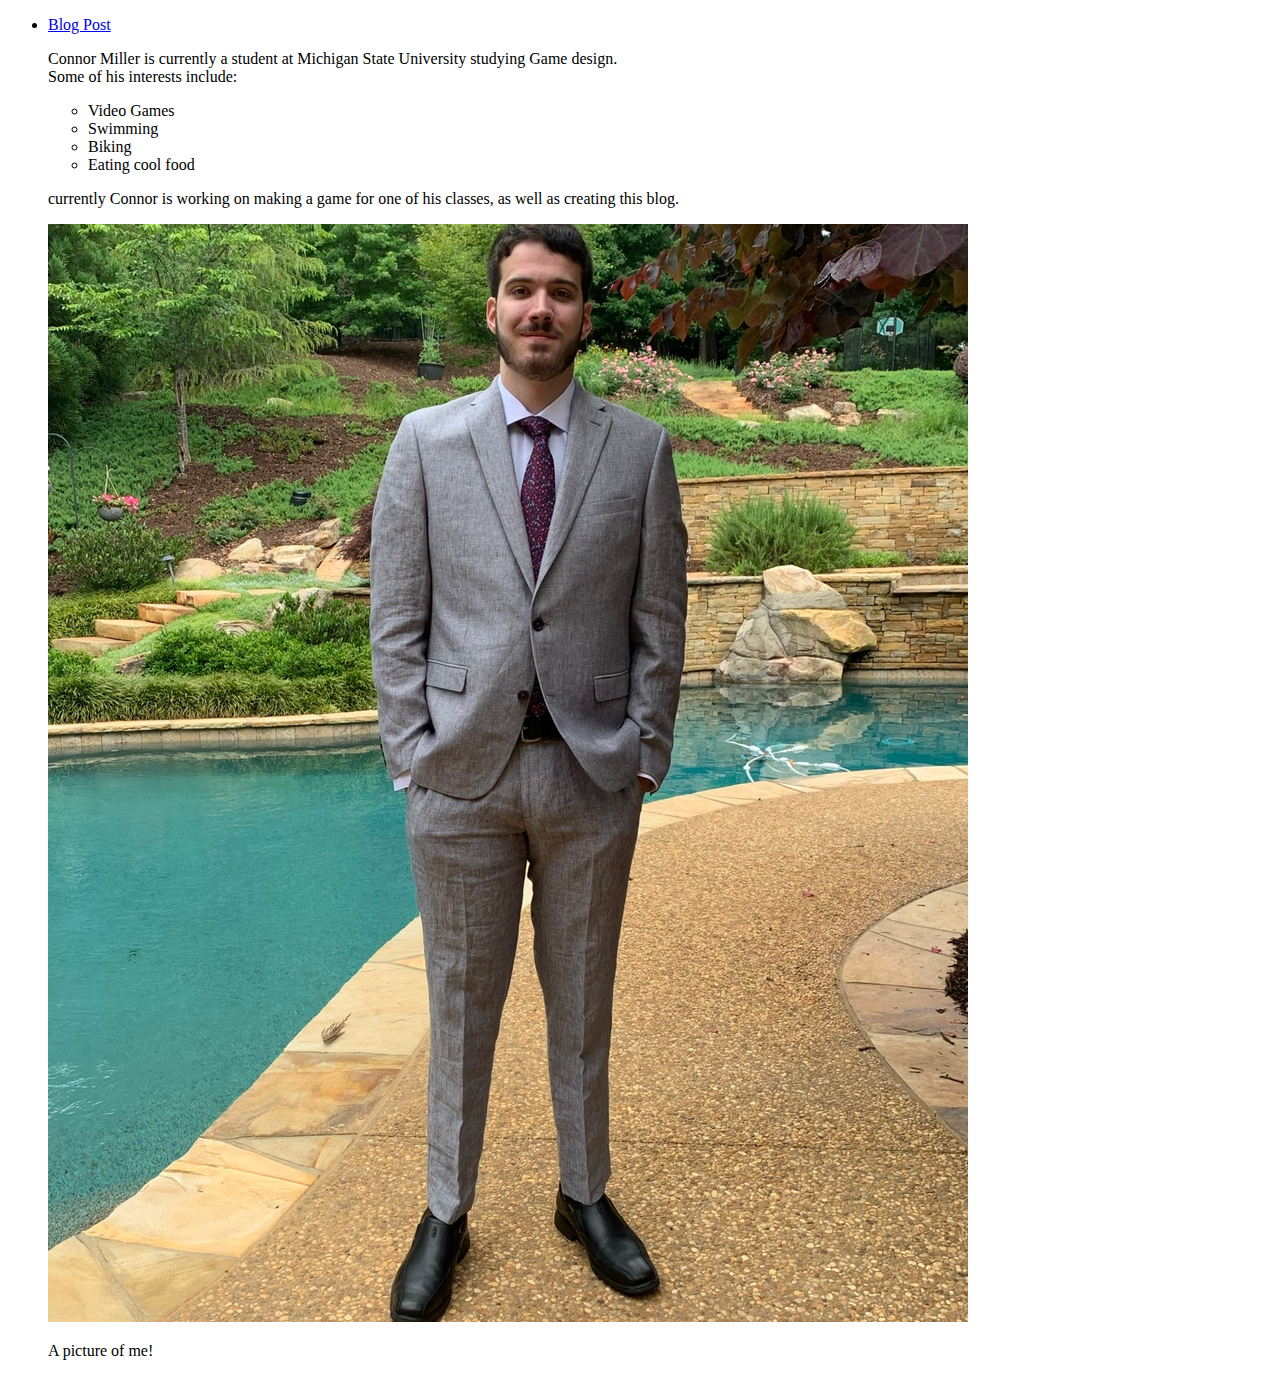
==== about.html @ f0df1dbd "commit5" ====
<!DOCTYPE html>
<html lang="en">
<head>
    <meta charset="UTF-8">
    <meta http-equiv="X-UA-Compatible" content="IE=edge">
    <meta name="viewport" content="width=device-width, initial-scale=1.0">
    <title>About</title>
</head>
<body>
    <nav>
        <ul>
          <li><a href="./index.html">Blog Post</a></li>
    <p>Connor Miller is currently a student at Michigan State University studying Game design.<br>
        Some of his interests include:<br>
    </p>
    <ul>
        <li>Video Games</li>
        <li>Swimming</li>
        <li>Biking</li>
        <li>Eating cool food</li>
    </ul>
    <p>currently Connor is working on making a game for one of his classes, as well as 
        creating this blog.
    </p>
    <p><img src="AboutImage.jpg" alt=""></p>
    <p>A picture of me!</p>
    
</body>
</html>
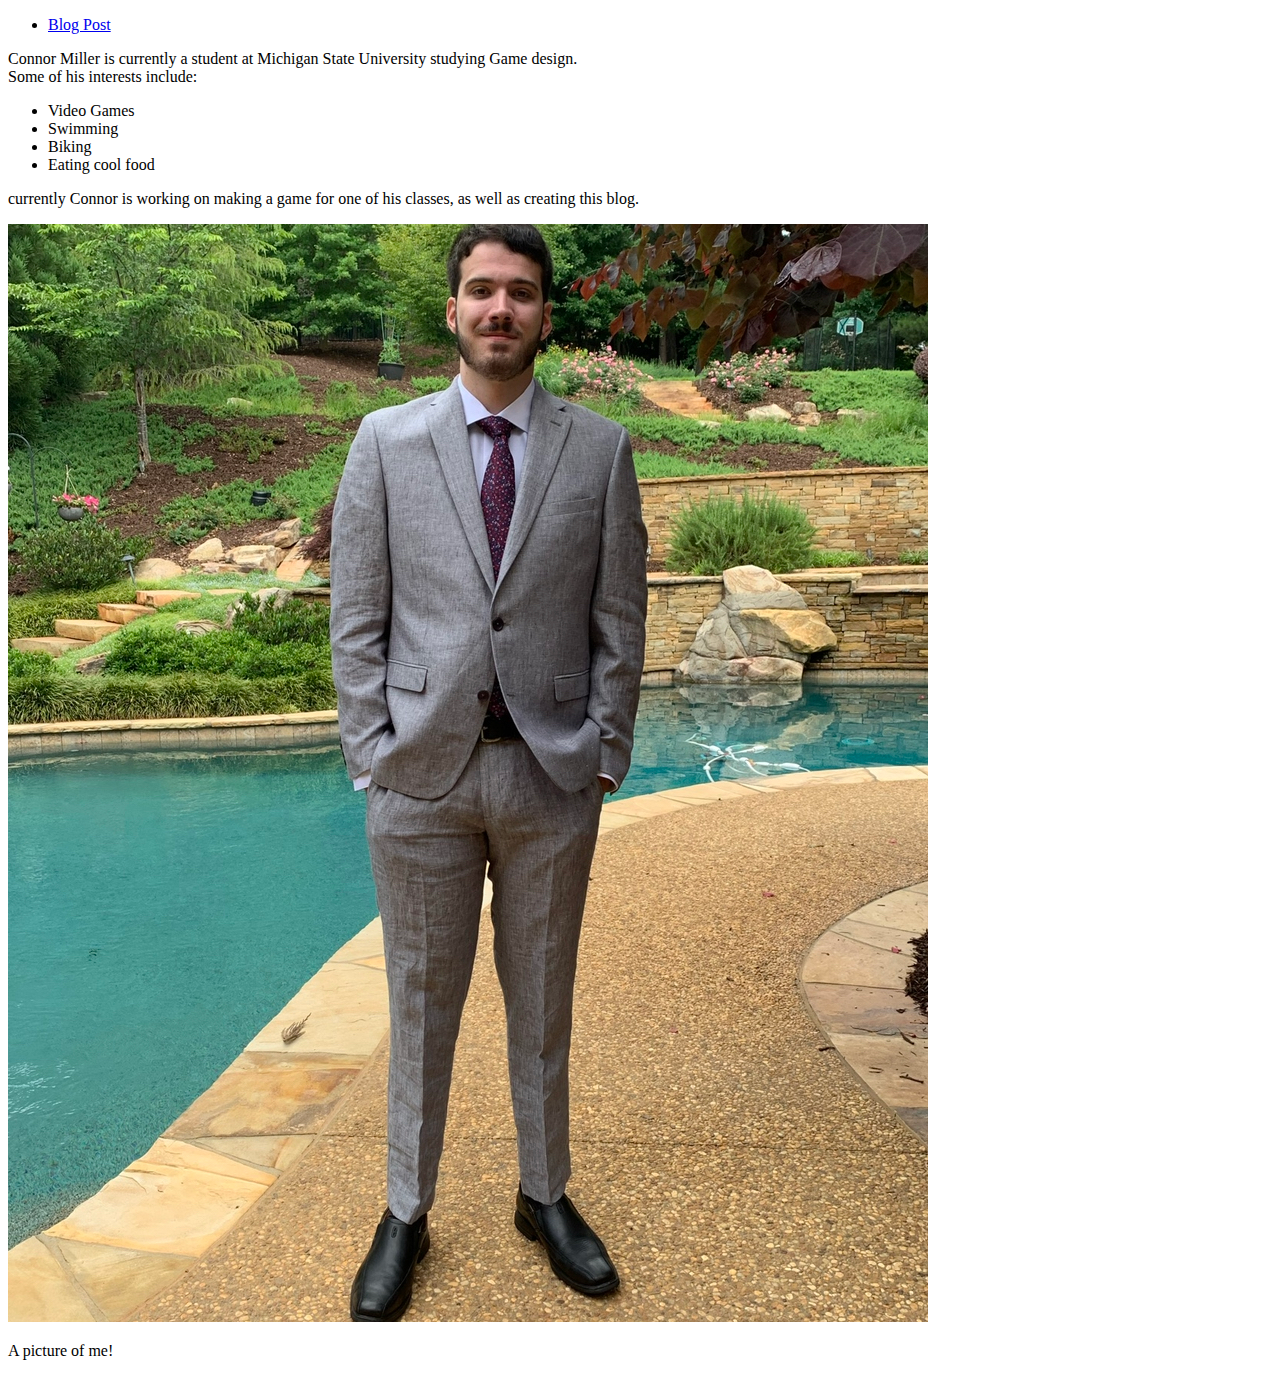
==== commit f31a63f4: "commit674" ====
--- a/about.html
+++ b/about.html
@@ -10,6 +10,8 @@
     <nav>
         <ul>
           <li><a href="./index.html">Blog Post</a></li>
+        </ul>
+    </nav>
     <p>Connor Miller is currently a student at Michigan State University studying Game design.<br>
         Some of his interests include:<br>
     </p>
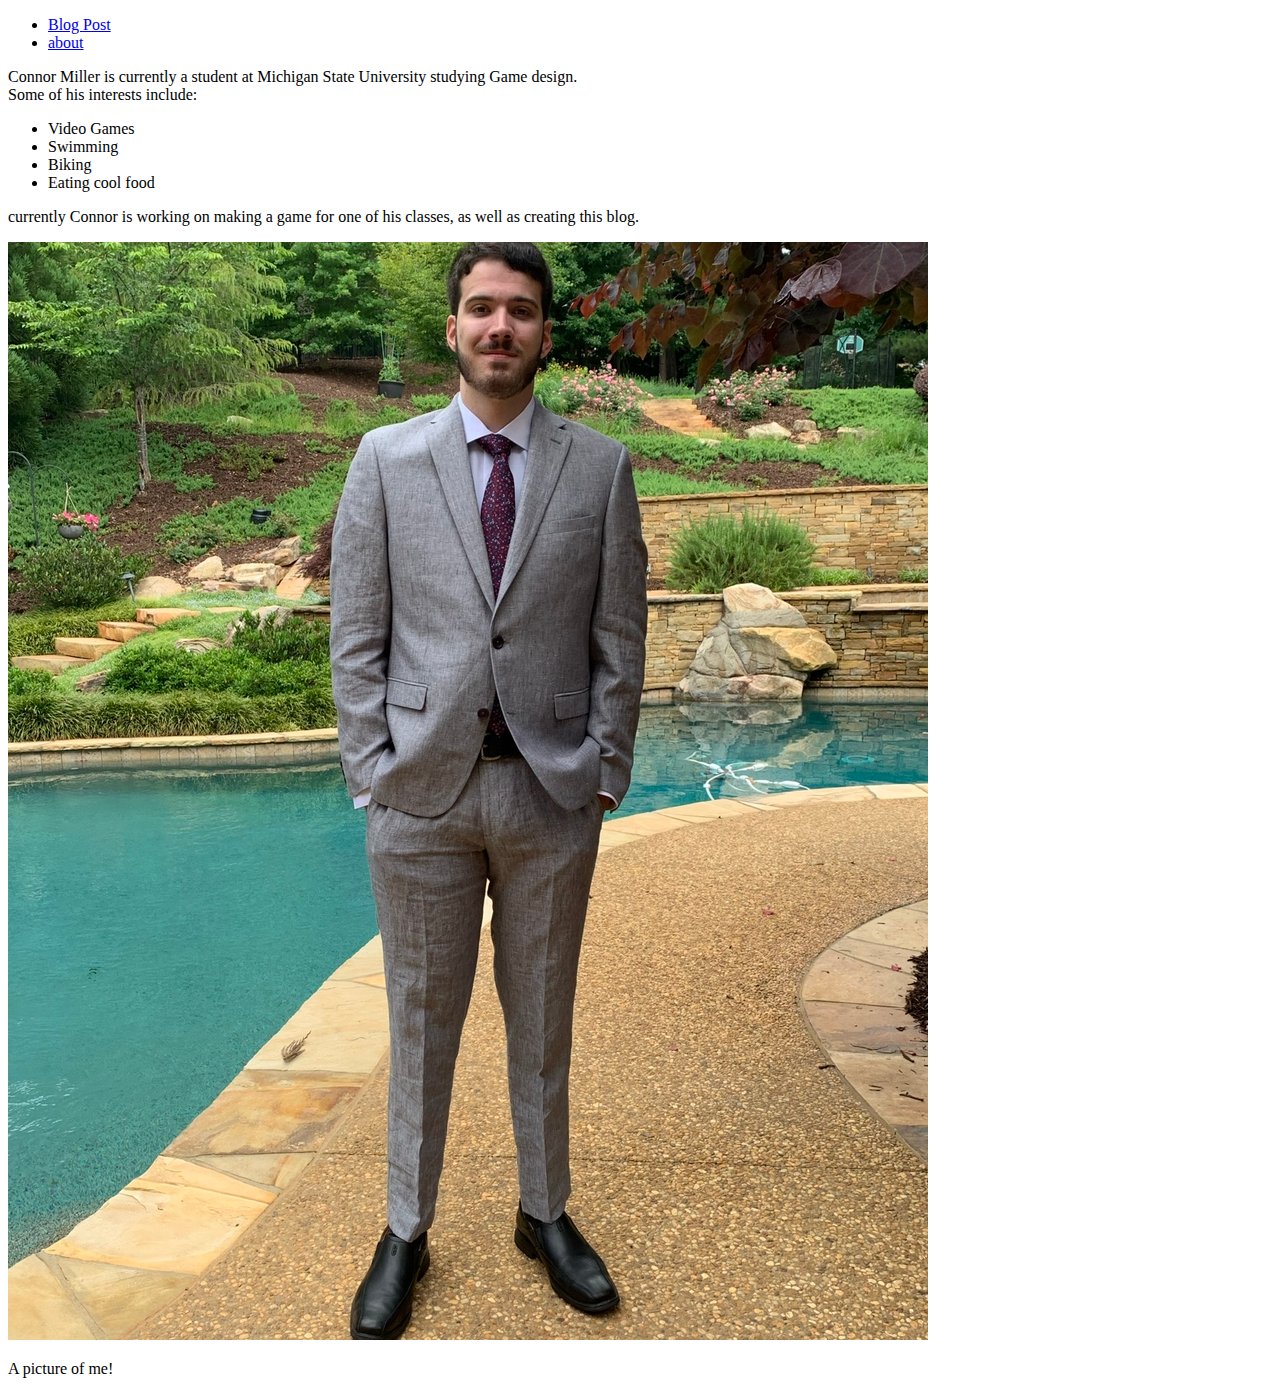
==== commit a69c93bd: "Added Contact area and links to the form" ====
--- a/about.html
+++ b/about.html
@@ -10,6 +10,7 @@
     <nav>
         <ul>
           <li><a href="./index.html">Blog Post</a></li>
+          <li><a href="./contact.html">about</a></li>
         </ul>
     </nav>
     <p>Connor Miller is currently a student at Michigan State University studying Game design.<br>
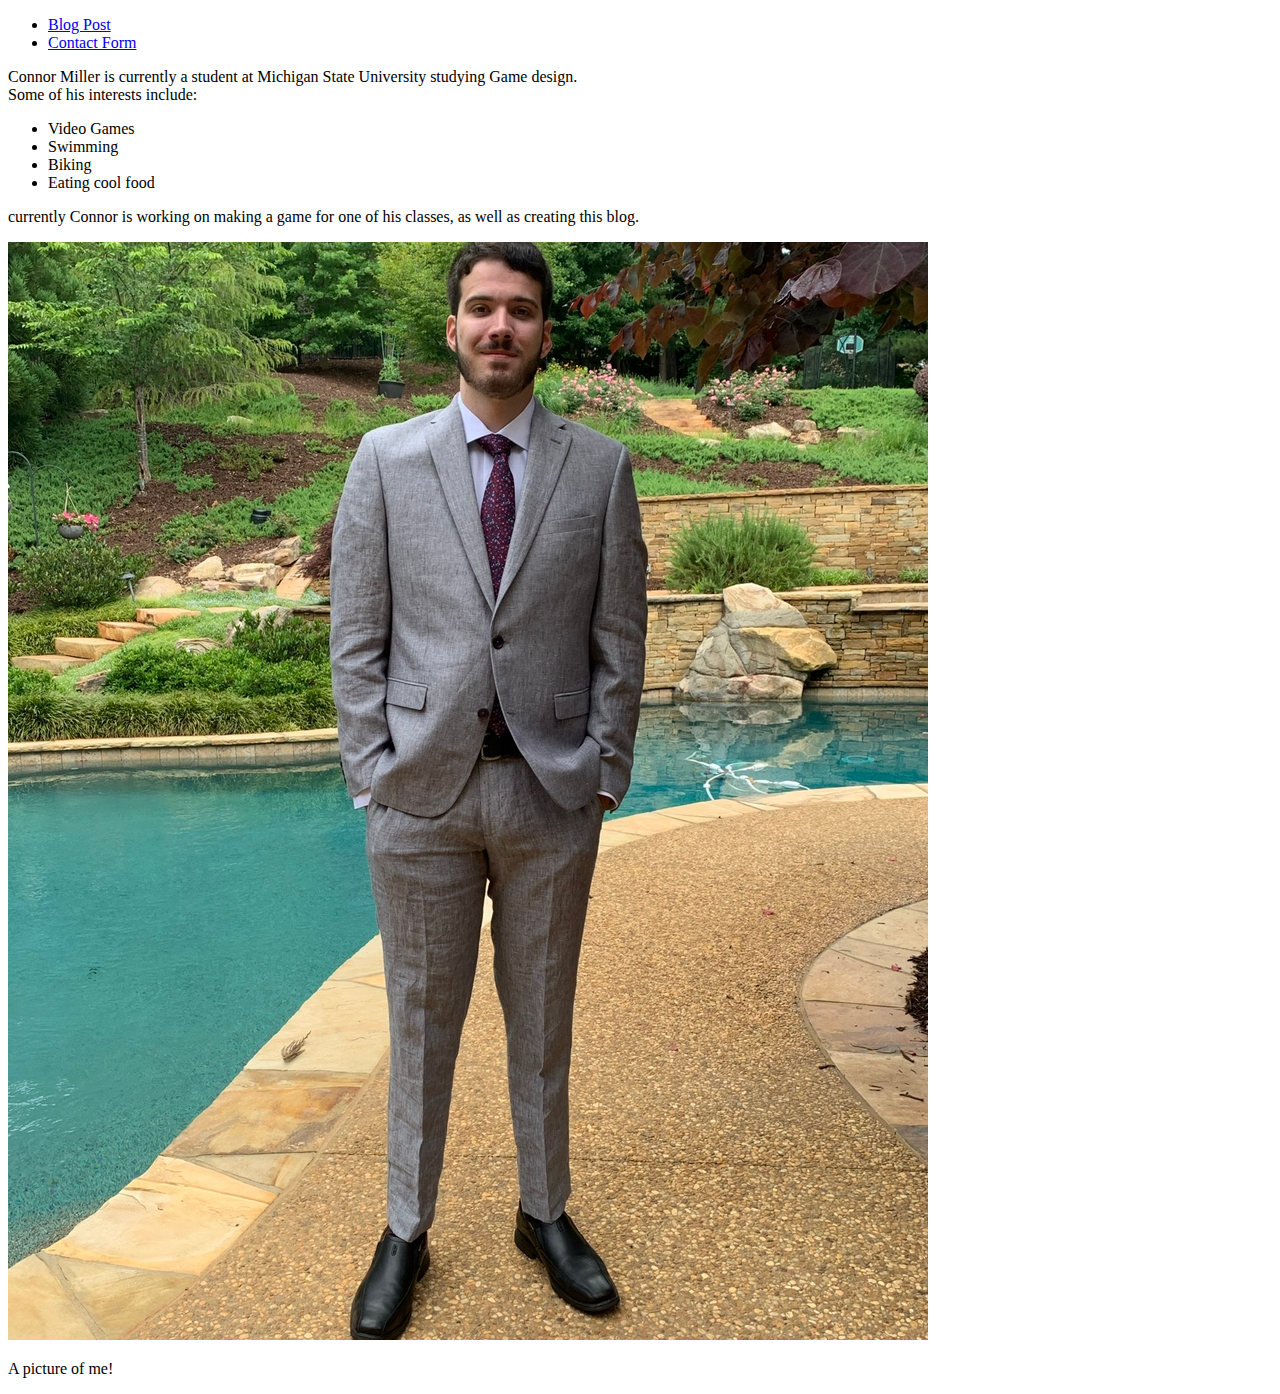
==== commit 9a63f82a: "Changed name of forms" ====
--- a/about.html
+++ b/about.html
@@ -10,7 +10,7 @@
     <nav>
         <ul>
           <li><a href="./index.html">Blog Post</a></li>
-          <li><a href="./contact.html">about</a></li>
+          <li><a href="./contact.html">Contact Form</a></li>
         </ul>
     </nav>
     <p>Connor Miller is currently a student at Michigan State University studying Game design.<br>
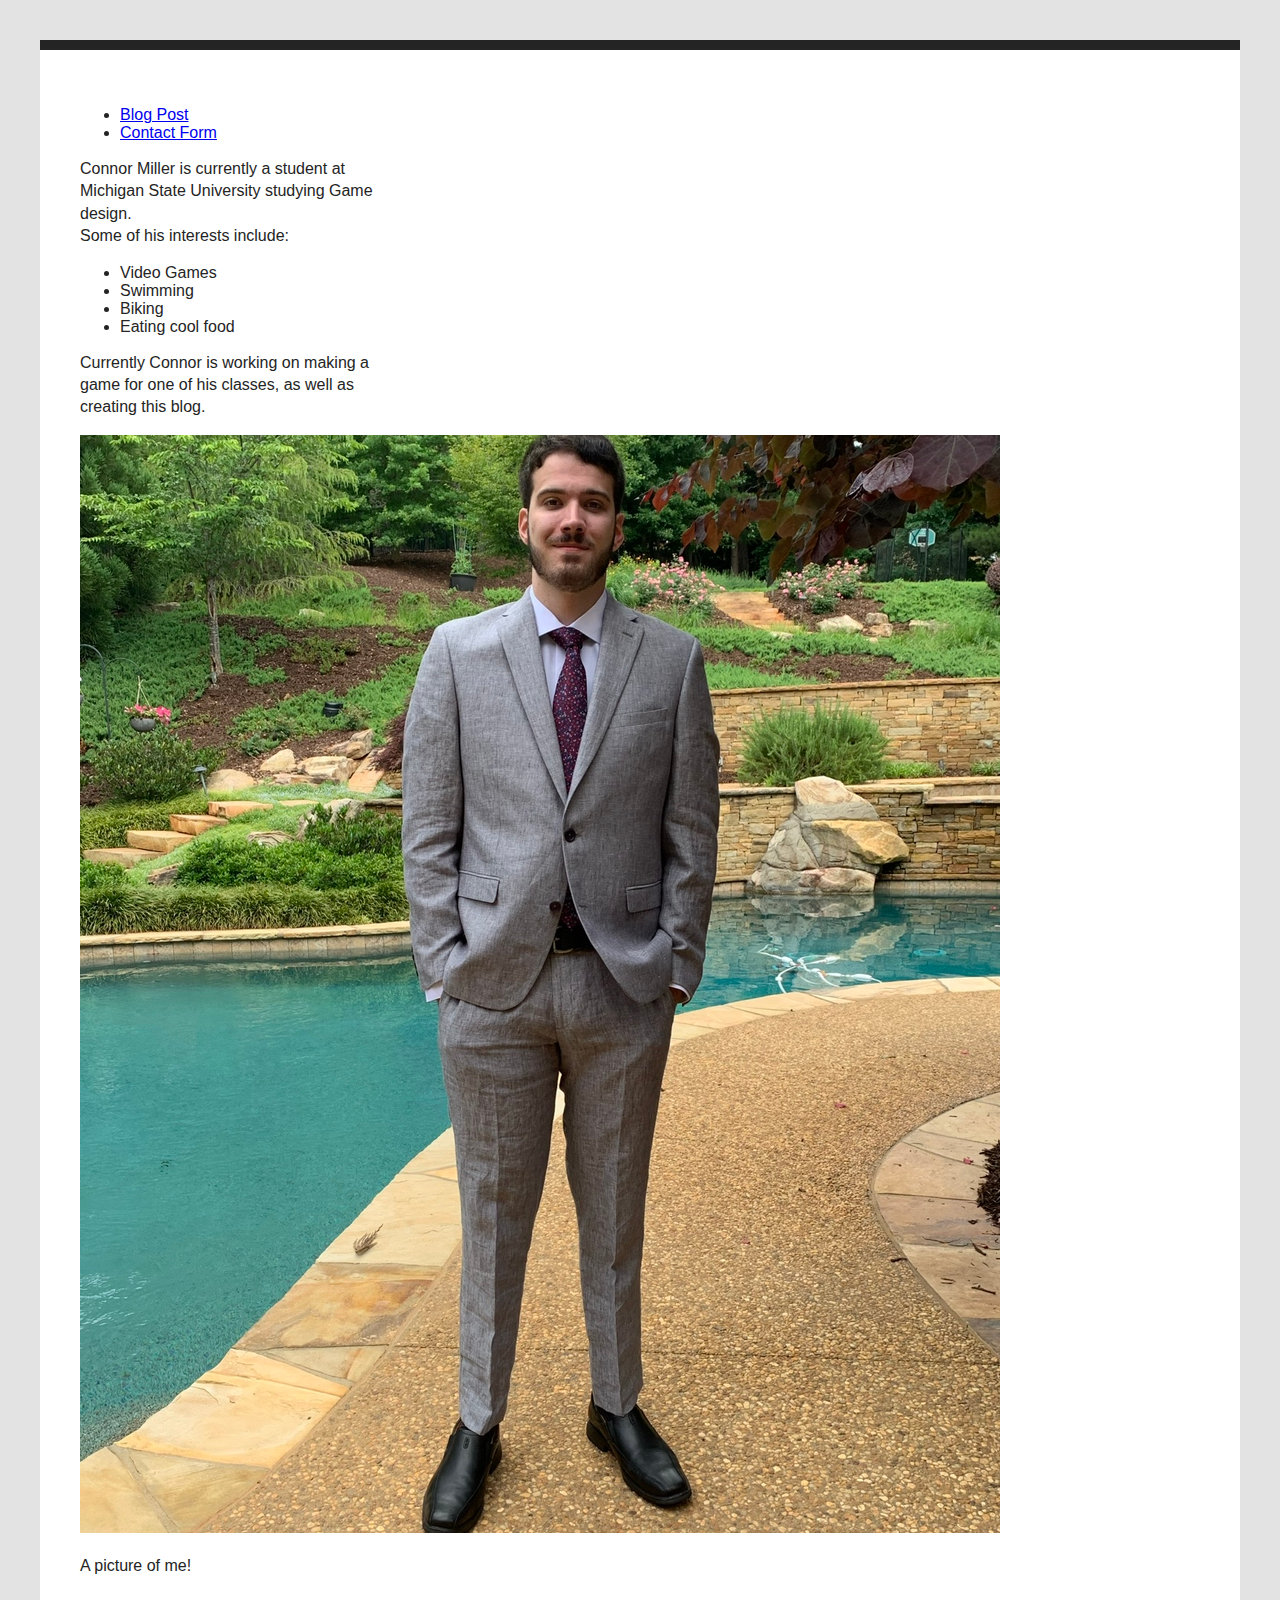
==== commit 95e4e976: "Formatting" ====
--- a/about.html
+++ b/about.html
@@ -4,6 +4,7 @@
     <meta charset="UTF-8">
     <meta http-equiv="X-UA-Compatible" content="IE=edge">
     <meta name="viewport" content="width=device-width, initial-scale=1.0">
+    <link rel="stylesheet" href="style.css">
     <title>About</title>
 </head>
 <body>
@@ -22,7 +23,7 @@
         <li>Biking</li>
         <li>Eating cool food</li>
     </ul>
-    <p>currently Connor is working on making a game for one of his classes, as well as 
+    <p>Currently Connor is working on making a game for one of his classes, as well as 
         creating this blog.
     </p>
     <p><img src="AboutImage.jpg" alt=""></p>
--- a/style.css
+++ b/style.css
@@ -0,0 +1,30 @@
+html {
+    background: #e3e3e3;
+}
+
+body {
+    font-family: Arial, Helvetica, sans-serif;
+    margin: 40px;
+    padding: 40px;
+    color: #242424;
+    border-top: 10px solid #242424;
+    background: #fff;
+}
+
+h1 {
+    font-size: 2em;
+    margin: 0;
+}
+
+p {
+    line-height: 1.4em;
+    width: 300px;
+}
+
+#blog {
+    border-top: 1px dotted #ccc;
+}
+
+.blog-post{
+    border-bottom: 1px dotted #ccc;
+}
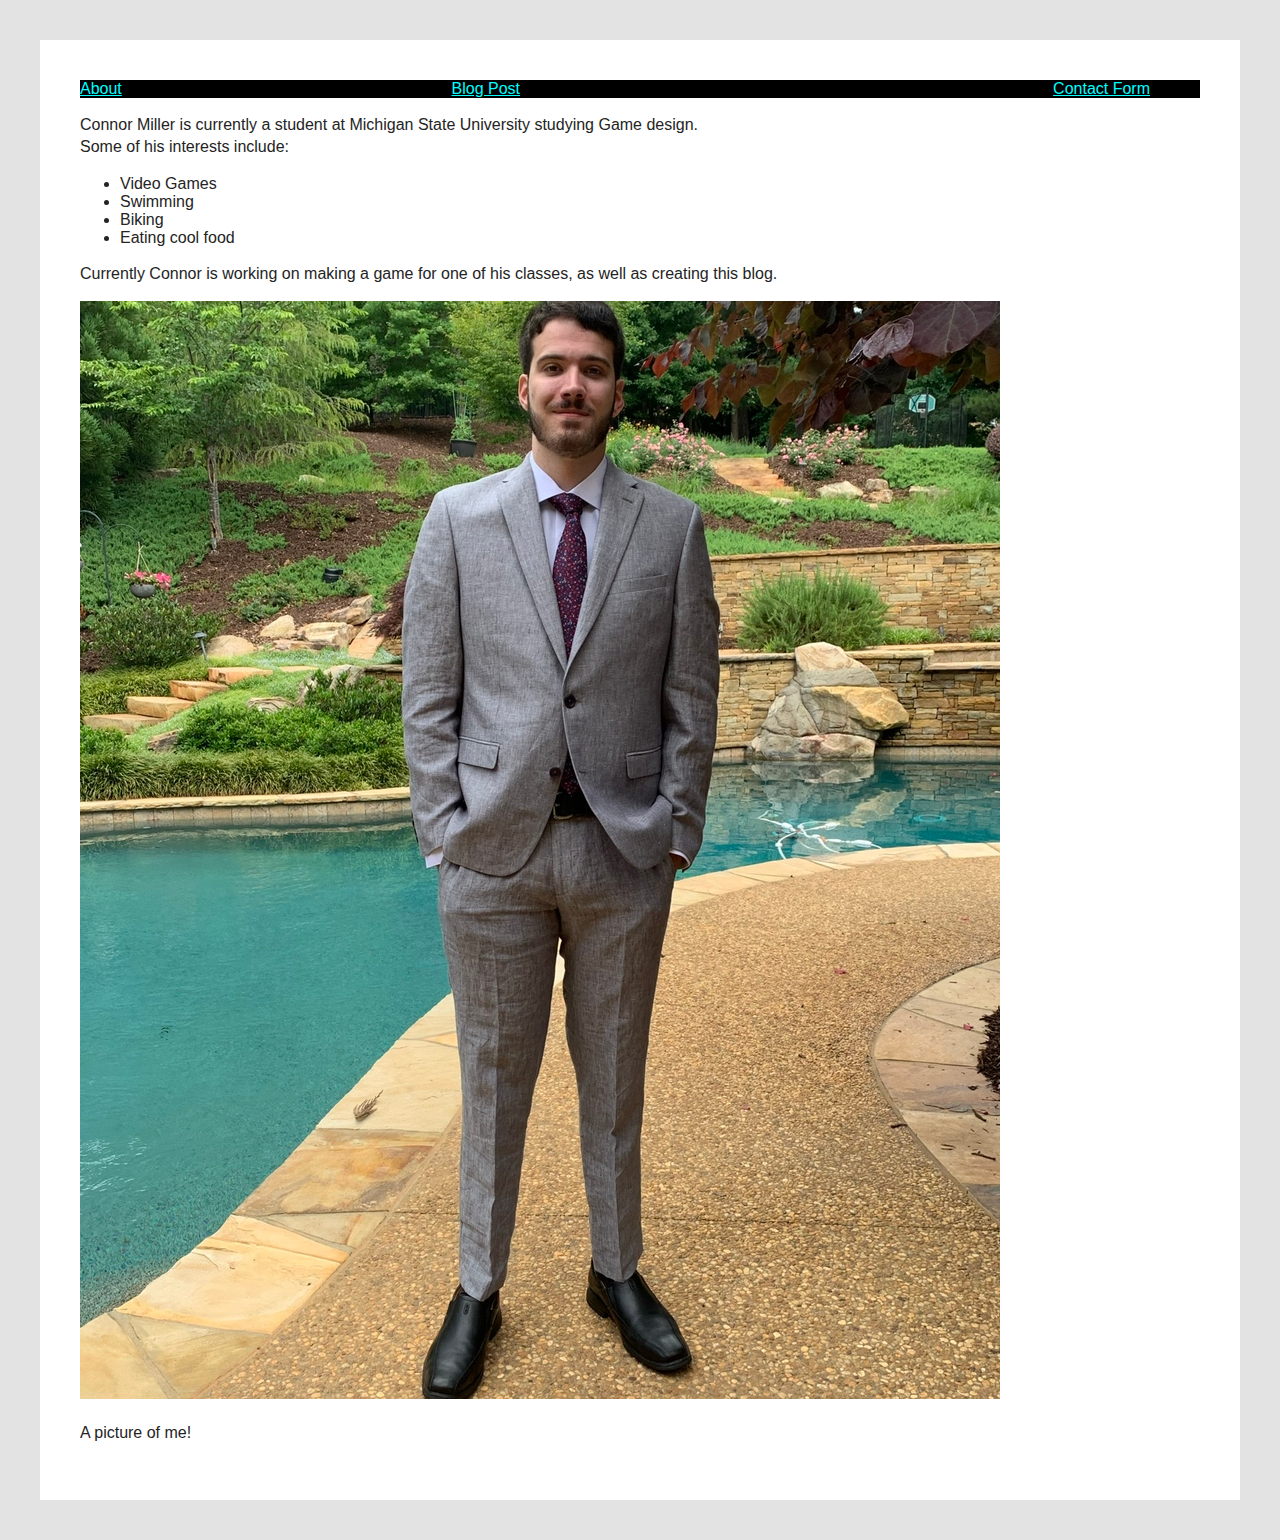
==== commit 739153e8: "Sticky Push" ====
--- a/about.html
+++ b/about.html
@@ -8,12 +8,11 @@
     <title>About</title>
 </head>
 <body>
-    <nav>
-        <ul>
-          <li><a href="./index.html">Blog Post</a></li>
-          <li><a href="./contact.html">Contact Form</a></li>
-        </ul>
-    </nav>
+    <div class="navigationa">
+        <a href="./about.html">About</a>
+        <a href="./contact.html">Contact Form</a>
+        <a href="./index.html">Blog Post</a>
+    </div>
     <p>Connor Miller is currently a student at Michigan State University studying Game design.<br>
         Some of his interests include:<br>
     </p>
--- a/style.css
+++ b/style.css
@@ -7,7 +7,6 @@
     margin: 40px;
     padding: 40px;
     color: #242424;
-    border-top: 10px solid #242424;
     background: #fff;
 }
 
@@ -18,7 +17,7 @@
 
 p {
     line-height: 1.4em;
-    width: 300px;
+    width: 700px;
 }
 
 #blog {
@@ -28,3 +27,25 @@
 .blog-post{
     border-bottom: 1px dotted #ccc;
 }
+
+a[href="./about.html"]{
+    color:aqua;
+}
+
+a[href="./contact.html"]{
+    color:aqua;
+    position: absolute;
+    right: 50px;
+}
+
+a[href="./index.html"]{
+    color:aqua;
+    position: absolute;
+    right: 680px;
+}
+.navigationa{
+  background: black;
+  posistion: -webkit-sticky;
+  position: sticky;
+  top: 0;
+}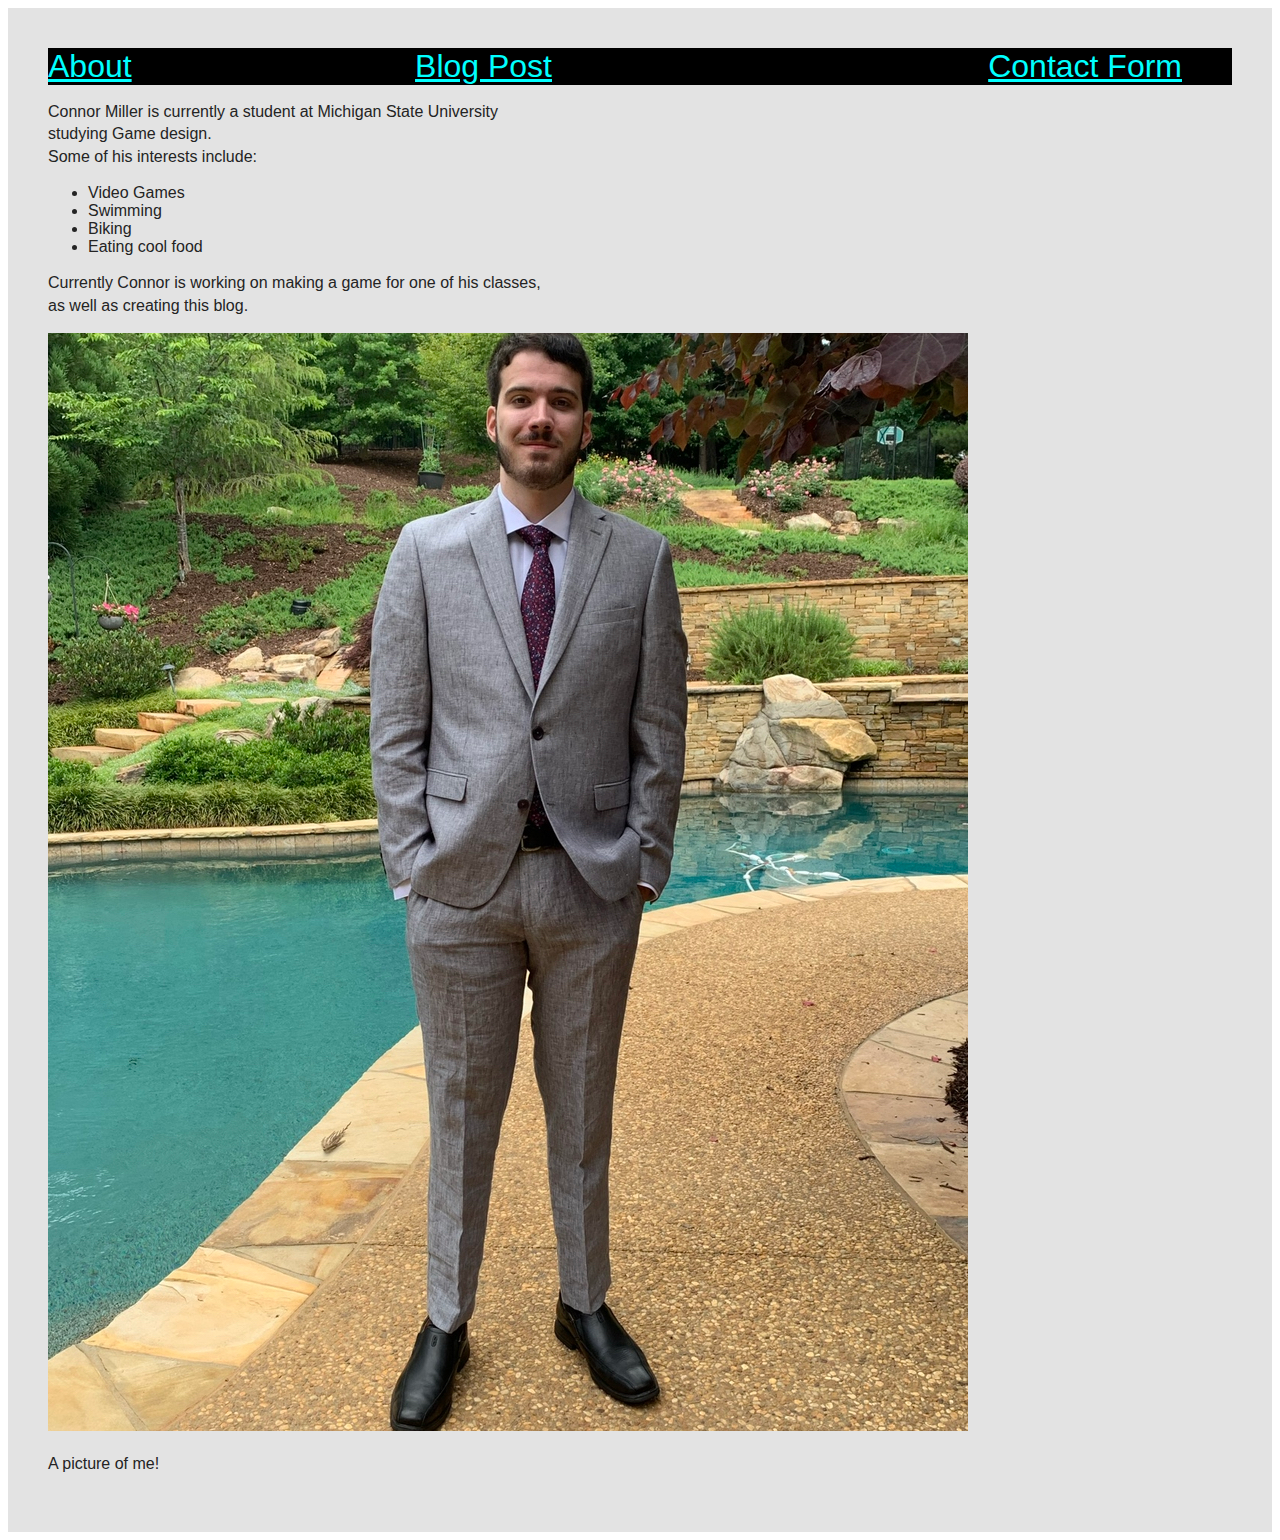
==== commit f8242b1a: "Flexbox Test" ====
--- a/about.html
+++ b/about.html
@@ -13,7 +13,7 @@
         <a href="./contact.html">Contact Form</a>
         <a href="./index.html">Blog Post</a>
     </div>
-    <p>Connor Miller is currently a student at Michigan State University studying Game design.<br>
+    <p class="contact">Connor Miller is currently a student at Michigan State University studying Game design.<br>
         Some of his interests include:<br>
     </p>
     <ul>
@@ -22,11 +22,11 @@
         <li>Biking</li>
         <li>Eating cool food</li>
     </ul>
-    <p>Currently Connor is working on making a game for one of his classes, as well as 
+    <p class="contact">Currently Connor is working on making a game for one of his classes, as well as 
         creating this blog.
     </p>
-    <p><img src="AboutImage.jpg" alt=""></p>
-    <p>A picture of me!</p>
+    <p class="contact"><img src="AboutImage.jpg" alt=""></p>
+    <p class="contact">A picture of me!</p>
     
 </body>
 </html>--- a/style.css
+++ b/style.css
@@ -1,23 +1,17 @@
 html {
-    background: #e3e3e3;
+    background: #fff;
 }
 
 body {
     font-family: Arial, Helvetica, sans-serif;
-    margin: 40px;
     padding: 40px;
     color: #242424;
-    background: #fff;
+    background: #e3e3e3;
 }
 
 h1 {
     font-size: 2em;
     margin: 0;
-}
-
-p {
-    line-height: 1.4em;
-    width: 700px;
 }
 
 #blog {
@@ -26,6 +20,7 @@
 
 .blog-post{
     border-bottom: 1px dotted #ccc;
+    display: flex;
 }
 
 a[href="./about.html"]{
@@ -45,7 +40,44 @@
 }
 .navigationa{
   background: black;
-  posistion: -webkit-sticky;
+  position: -webkit-sticky;
   position: sticky;
   top: 0;
+  font-size: 2em;
+}
+
+.imagea{
+    float: left;
+    margin-left: 0px;
+    width: 15em;
+}
+
+.format-p {
+    line-height: 1.4em;
+/*     width: 500px; */
+}
+
+.contact {
+    line-height: 1.4em;
+    width: 500px;
+}
+
+.caption{
+    width: 8em;
+    border: 2px solid black;
+    margin-left: 45px;
+    background-color: green;
+}
+
+.flexed{
+  background: black;
+  display: flex;
+  color: white;
+  justify-content: space-around;
+  column-gap: 10px;
+}
+
+.format-c{
+  background: #999;
+  max-width: 30%;
 }